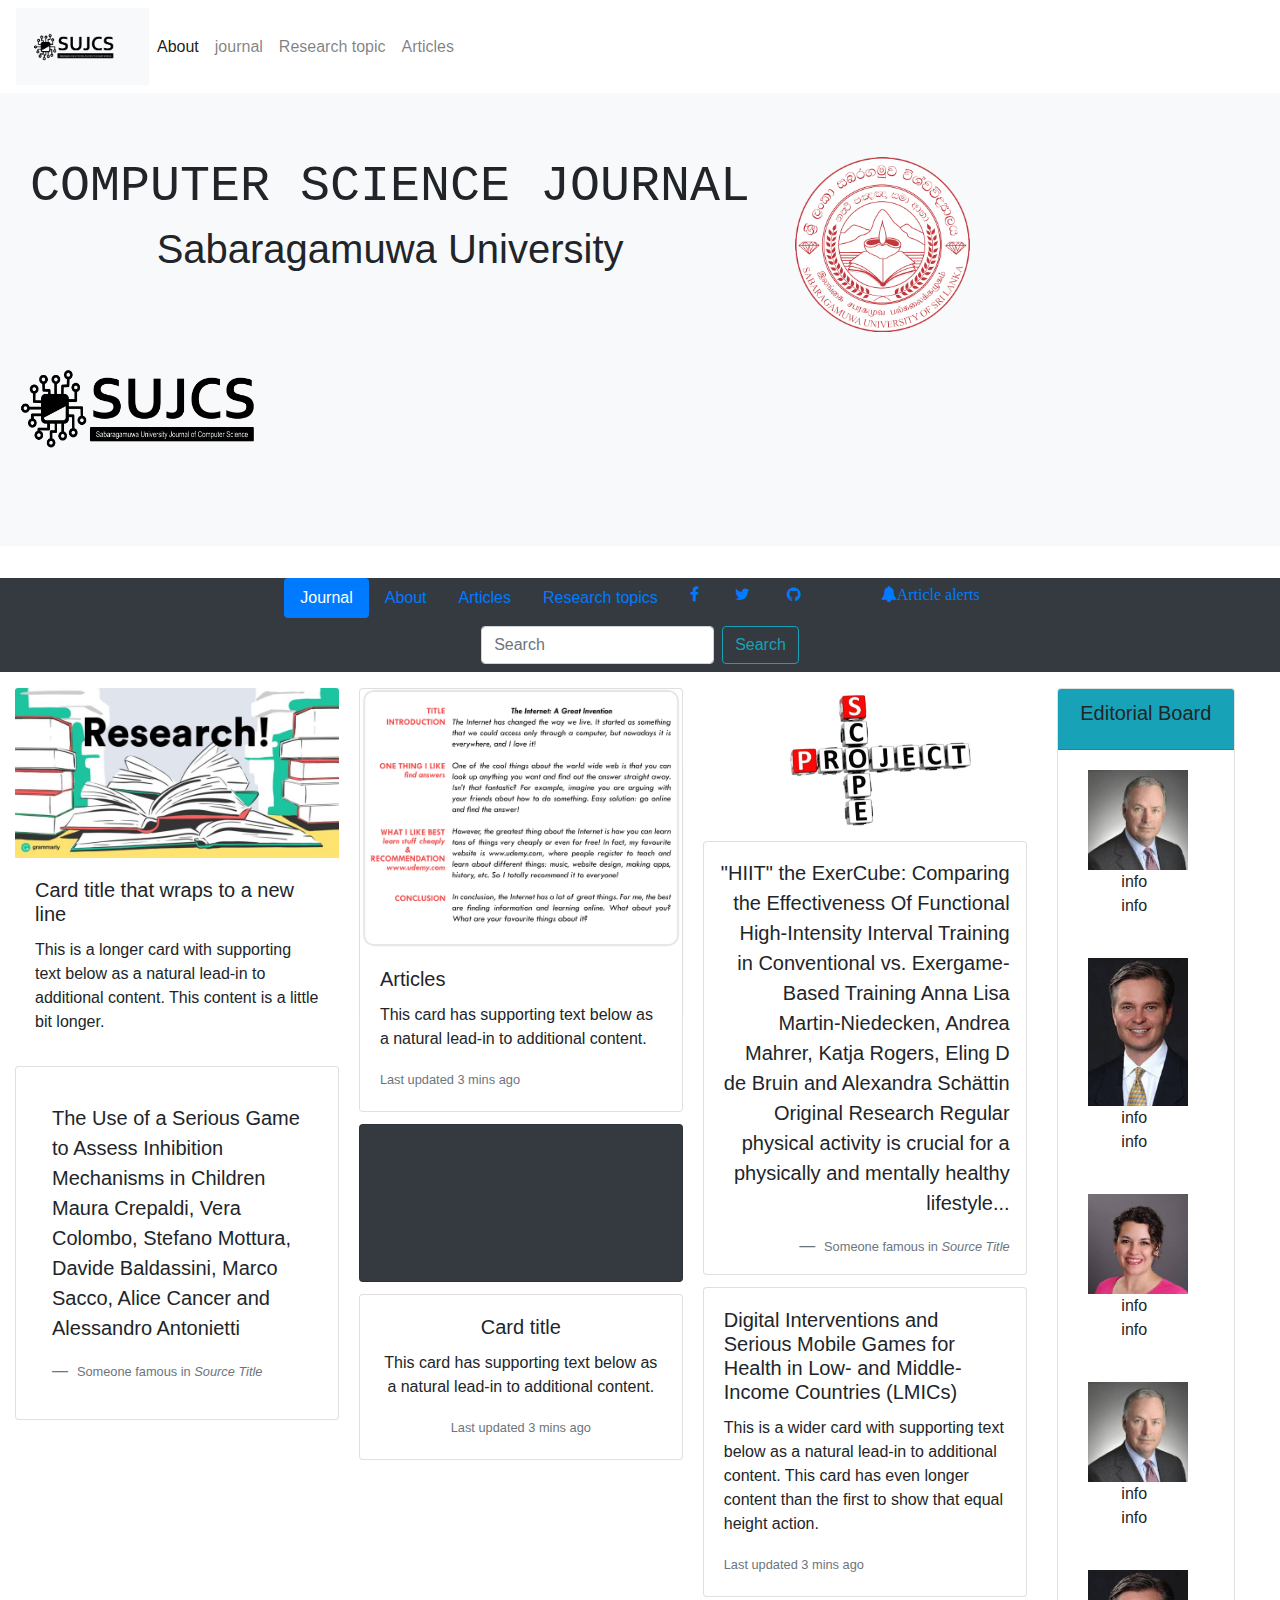
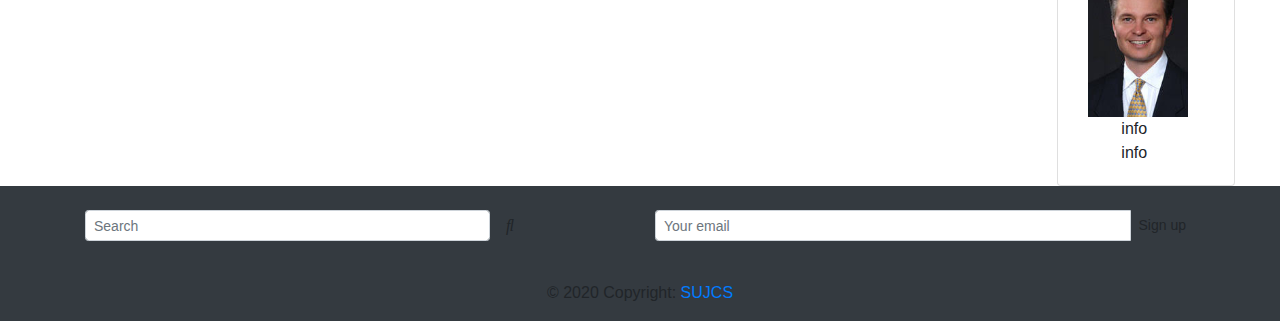
==== demo1/index.html @ 02b8d6dc "add tem" ====
<!DOCTYPE html>
<html>
<head>
    <meta charset='utf-8'>
    <meta http-equiv='X-UA-Compatible' content='IE=edge'>
    <title>SUJCS</title>
    <meta name='viewport' content='width=device-width, initial-scale=1'>
    <link rel='stylesheet' type='text/css' media='screen' href='css/style.css'>
    <link rel='stylesheet' type='text/css' media='screen' href='css/bootstrap.css'>
    <link rel='stylesheet' type='text/css' media='screen' href='./font-awesome/css/font-awesome.css'>
    <script src='main.js'></script>
</head>
<body>
  <header>
  <nav class="navbar navbar-expand-lg navbar-light ">
    <div class="navbar navbar-light bg-light">
      <a class="navbar-brand" href="#">
        <img src="./assets/images/SUJCS-Logo-black-png.png" width="85" height="51" alt="">
      </a>
    </div>
    <button class="navbar-toggler" type="button" data-toggle="collapse" data-target="#navbarNav" aria-controls="navbarNav" aria-expanded="false" aria-label="Toggle navigation">
      <span class="navbar-toggler-icon"></span>
    </button>
    <div class="collapse navbar-collapse" id="navbarNav">
      <ul class="navbar-nav">
        <li class="nav-item active">
          <a class="nav-link" href="#">About <span class="sr-only">(current)</span></a>
        </li>
        <li class="nav-item">
          <a class="nav-link" href="#">journal</a>
        </li>
        <li class="nav-item">
          <a class="nav-link" href="#">Research topic</a>
        </li>
        <li class="nav-item">
          <a class="nav-link " href="#">Articles</a>
        </li>
        
      </ul>
    </div>
  </nav>
  <div class="jumbotron jumbotron-fluid bg-light ">
    <div class="container-fluid row">
      <div class=" col-l-6 jumbotron-logo-text">
      <h1 class="display-4 text-monospace ">COMPUTER SCIENCE JOURNAL</h1>
      <p class="display-4">Sabaragamuwa University</p>
    </div>
      <div class="col-3 jumbotron-logo-uni-custom" >
      <img src="./assets/images/SUSL_logo2.png" width="175" height="175" alt="">
      </div>
      <div class="col-3 jumbotron-logo-custom">
      <img src="./assets/images/SUJCS-Logo-black-png.png" width="250" height="150" alt="">
    </div>
    </div>
  </div>
  <ul class="nav justify-content-center nav-pills bg-dark">
    <li class=" nav-item">
      <a class="nav-link active" href="#">Journal</a>
    </li>
    <li class=" nav-item">
      <a class="nav-link" href="#">About</a>
    </li>
    <li class=" nav-item">
      <a class="nav-link" href="#">Articles</a>
    </li>
    <li class=" nav-item">
      <a class="nav-link " href="#">Research topics</a>
    </li>
    <li class=" nav-item">
      <a href="#" class="nav-link fa fa-facebook"></a>
      <a href="#" class=" nav-link  fa fa-twitter"></a>
      <a href="#" class=" nav-link  fa  fa-github"></a>
    </li>
    <li class=" nav-item ml-5">
      <a class="nav-link fa fa-bell " href="#">Article alerts</a>
    </li>
  </ul>
  <nav class="navbar nav justify-content-center navbar-light bg-dark">
    <form class="form-inline">
      <input class="form-control mr-sm-2" type="search" placeholder="Search" aria-label="Search">
      <button class="btn btn-outline-info my-2 my-sm-0 top-search-button-custom" type="submit">Search</button>
    </form>
  </nav>
</header>
<div class="container-fluid row mt-3 ">
  <div class="col-10 container-cards-custom">
<div class="card-columns">
  <div class="card border-0">
    <img class="card-img-top" src="./assets/images/research-768x404.jpg" alt="Card image cap">
    <div class="card-body">
      <h5 class="card-title">Card title that wraps to a new line</h5>
      <p class="card-text">This is a longer card with supporting text below as a natural lead-in to additional content. This content is a little bit longer.</p>
    </div>
  </div>
  <div class="card p-3">
    <blockquote class="blockquote mb-0 card-body">
      <p>The Use of a Serious Game to Assess Inhibition Mechanisms in Children
        Maura Crepaldi, Vera Colombo, Stefano Mottura, Davide Baldassini, Marco Sacco, Alice Cancer and Alessandro Antonietti</p>
      <footer class="blockquote-footer">
        <small class="text-muted">
          Someone famous in <cite title="Source Title">Source Title</cite>
        </small>
      </footer>
    </blockquote>
  </div>
  <div class="card border-bottom">
    <img class="card-img-top" src="./assets/images/FCE-Writing-Article-Sample-Answer.png"  alt="Card image cap">
    <div class="card-body">
      <h5 class="card-title">Articles</h5>
      <p class="card-text">This card has supporting text below as a natural lead-in to additional content.</p>
      <p class="card-text"><small class="text-muted">Last updated 3 mins ago</small></p>
    </div>
  </div>
  <div class="card bg-dark text-white text-center p-3">
    <div class="embed-responsive embed-responsive-21by9">
      <iframe class="embed-responsive-item" src="https://www.youtube.com/watch?v=fm15cmYU0IM"></iframe>
    </div>
  </div>
  <div class="card text-center ">
    <div class="card-body">
      <h5 class="card-title">Card title</h5>
      <p class="card-text">This card has supporting text below as a natural lead-in to additional content.</p>
      <p class="card-text"><small class="text-muted">Last updated 3 mins ago</small></p>
    </div>
  </div>
  <div class="card border-0">
    <img class="card-img" src="./assets/images/0_8fUQPiQOnFz2tXnl.jpg" alt="Card image">
  </div>
  <div class="card p-3 text-right ">
    <blockquote class="blockquote mb-0">
      <p>"HIIT" the ExerCube: Comparing the Effectiveness Of Functional High-Intensity Interval Training in Conventional vs. Exergame-Based Training
        Anna Lisa Martin-Niedecken, Andrea Mahrer, Katja Rogers, Eling D de Bruin and Alexandra Schättin
        
        Original Research Regular physical activity is crucial for a physically and mentally healthy lifestyle... </p>
      <footer class="blockquote-footer">
        <small class="text-muted">
          Someone famous in <cite title="Source Title">Source Title</cite>
        </small>
      </footer>
    </blockquote>
  </div>
  <div class="card ">
    <div class="card-body">
      <h5 class="card-title">Digital Interventions and Serious Mobile Games for Health in Low- and Middle-Income Countries (LMICs)</h5>
      <p class="card-text">This is a wider card with supporting text below as a natural lead-in to additional content. This card has even longer content than the first to show that equal height action.</p>
      <p class="card-text"><small class="text-muted">Last updated 3 mins ago</small></p>
    </div>
  </div>
</div>
</div>
<div class="col-2 editorial-board-custom">
  <div class="card ">
    <div class="card-header bg-info">
      <h5 class="card-title">Editorial Board</h5>
    </div>
    <div class=" card-body ">
      <div class=" row">
      <div class="card-image justify-content-center col-6" ><img width="100" src="/assets/images/images (8).jpg"></div>
      <div class=" card-text text-center col-6">info<br>info</div>
    </div>
  </div>
  <div class=" card-body ">
    <div class=" row">
    <div class="card-image justify-content-center col-6" ><img width="100" src="/assets/images/images (9).jpg"></div>
    <div class=" card-text text-center col-6">info<br>info</div>
  </div>
</div>
<div class=" card-body ">
  <div class=" row">
  <div class="card-image justify-content-center col-6" ><img width="100" src="/assets/images/images (10).jpg"></div>
  <div class=" card-text text-center col-6">info<br>info</div>
</div>
</div>
<div class=" card-body ">
  <div class=" row">
  <div class="card-image justify-content-center col-6" ><img width="100" src="/assets/images/images (8).jpg"></div>
  <div class=" card-text text-center col-6">info<br>info</div>
</div>
</div>
<div class=" card-body ">
  <div class=" row">
  <div class="card-image justify-content-center col-6" ><img width="100" src="/assets/images/images (9).jpg"></div>
  <div class=" card-text text-center col-6">info<br>info</div>
</div>
</div>
  </div>
</div>
</div>
<!-- Footer -->
<footer class="page-footer font-small special-color-dark pt-4 bg-dark">

  <!-- Footer Elements -->
  <div class="container">

    <!--Grid row-->
    <div class="row">

      <!--Grid column-->
      <div class="col-md-6 mb-4">

        <!-- Form -->
        <form class="form-inline">
          <input class="form-control form-control-sm mr-3 w-75" type="text" placeholder="Search"
            aria-label="Search">
          <i class="fas fa-search" aria-hidden="true"></i>
        </form>
        <!-- Form -->

      </div>
      <!--Grid column-->

      <!--Grid column-->
      <div class="col-md-6 mb-4">

        <form class="input-group">
          <input type="text" class="form-control form-control-sm" placeholder="Your email"
            aria-label="Your email" aria-describedby="basic-addon2">
          <div class="input-group-append">
            <button class="btn btn-sm btn-outline-white my-0" type="button">Sign up</button>
          </div>
        </form>

      </div>
      <!--Grid column-->

    </div>
    <!--Grid row-->

  </div>
  <!-- Footer Elements -->

  <!-- Copyright -->
  <div class="footer-copyright text-center py-3">© 2020 Copyright:
    <a href="#"> SUJCS</a>
  </div>
  <!-- Copyright -->

</footer>
<!-- Footer -->
    <!-- jQuery (necessary for Bootstrap's JavaScript plugins) -->
    <script src="https://ajax.googleapis.com/ajax/libs/jquery/1.12.4/jquery.min.js"></script>
    <!-- Include all compiled plugins (below), or include individual files as needed -->
    <script src="js/bootstrap.js"></script>
</body>
</html>
---- demo1/css/style.css ----
/* Extra small devices (phones, 600px and down) */
@media only screen and (max-width: 600px) {
    .jumbotron-logo-text h1{
text-align: center;
font-size:xx-large;
margin-left: 30px;
    }
    .jumbotron-logo-text p{
        text-align: center;
        font-size:xx-large;
        margin-left: 30px;
            }

    .jumbotron-logo-custom img{
margin-left: 100px;
    }
.container-cards-custom{
    margin-left: 60px;
}
    .top-search-button-custom{
        margin-left: 160px;
    }
    .editorial-board-custom {
       padding: 150px;
     
       position: absolute;
    }
    .editorial-board-custom .card{
    
        padding: 220px !important;
        margin-left: 10px;
     margin-top: -150px !important;
        
    }
    .editorial-board-custom .card-header{
display:none;

    }
    .editorial-board-custom .card-image{
      
        width:5px;
        display: flexbox;
        
        margin-left: -60px;
        margin-top: -10px;
       
        
            }
            .editorial-board-custom .card-body{
            border:1px black !important;
                
                    }
                    .editorial-board-custom .card-text{
                        display:none;
                            
                                }
}

/* Small devices (portrait tablets and large phones, 600px and up) */
@media only screen and (min-width: 600px ) {
    .jumbotron-logo-text h1{
        text-align: center;
        font-size:50px;
        margin-left: 40px;
        
            }
            .jumbotron-logo-text p{
                text-align: center;
                font-size:40px;
                margin-left: 30px;
                    }
        
            .jumbotron-logo-custom img{
        margin-left: 180px;
            }
            .jumbotron-logo-uni-custom img{
                margin-left: 100px;
            }
            .editorial-board-custom .card-header{
                display:none;
                
                    }
                    .editorial-board-custom .card-text{
                        display: none;
                            
                                }
                               
}

/* Medium devices (landscape tablets, 768px and up) */
@media only screen and (min-width: 768px) {
    .jumbotron-logo-text h1{
        text-align: center;
        font-size:65px;
        margin-left: 80px;
            }
            .jumbotron-logo-text p{
                text-align: center;
                font-size:50px;
                margin-left: 40px;
                    }
        
            .jumbotron-logo-custom img{
        margin-left: 350px;
            }
         
                   
}

/* Large devices (laptops/desktops, 992px and up) */
@media only screen and (min-width: 992px) {
    .jumbotron-logo-text h1{
        text-align: center;
        font-size:30px;
       
            }
            .jumbotron-logo-text p{
                text-align: center;
                font-size:xx-large;
                margin-left: 30px;
                    }
        
            .jumbotron-logo-custom img{
        margin-left: 0;
            }
            .jumbotron-logo-uni-custom img{
                margin-left: 30px;
            }
            .editorial-board-custom .card-header{
                display: inline;
                
                    }
                    .editorial-board-custom .card-title{
                        text-align: center;
                            
                                }
                                .editorial-board-custom .card-text{
                                 display: block;
                                    margin-left: 30px !important;
                                        
                                            }
                
}

/* Extra large devices (large laptops and desktops, 1200px and up) */
@media only screen and (min-width: 1200px) {
    .jumbotron-logo-text h1{
        text-align: center;
        font-size:50px;
        margin-left: 30px;
            }
            .jumbotron-logo-text p{
                text-align: center;
                font-size:40px;
                margin-left: 30px;
                    }
        
            .jumbotron-logo-custom img{
        margin-left: 0;
            }
            .editorial-board-custom .card-text{
                float: right !important;
                   margin-left: 0;
                       
                           }
}
.editorial-board-custom .card-body img{
    
       margin-left: 10px;
           
               }
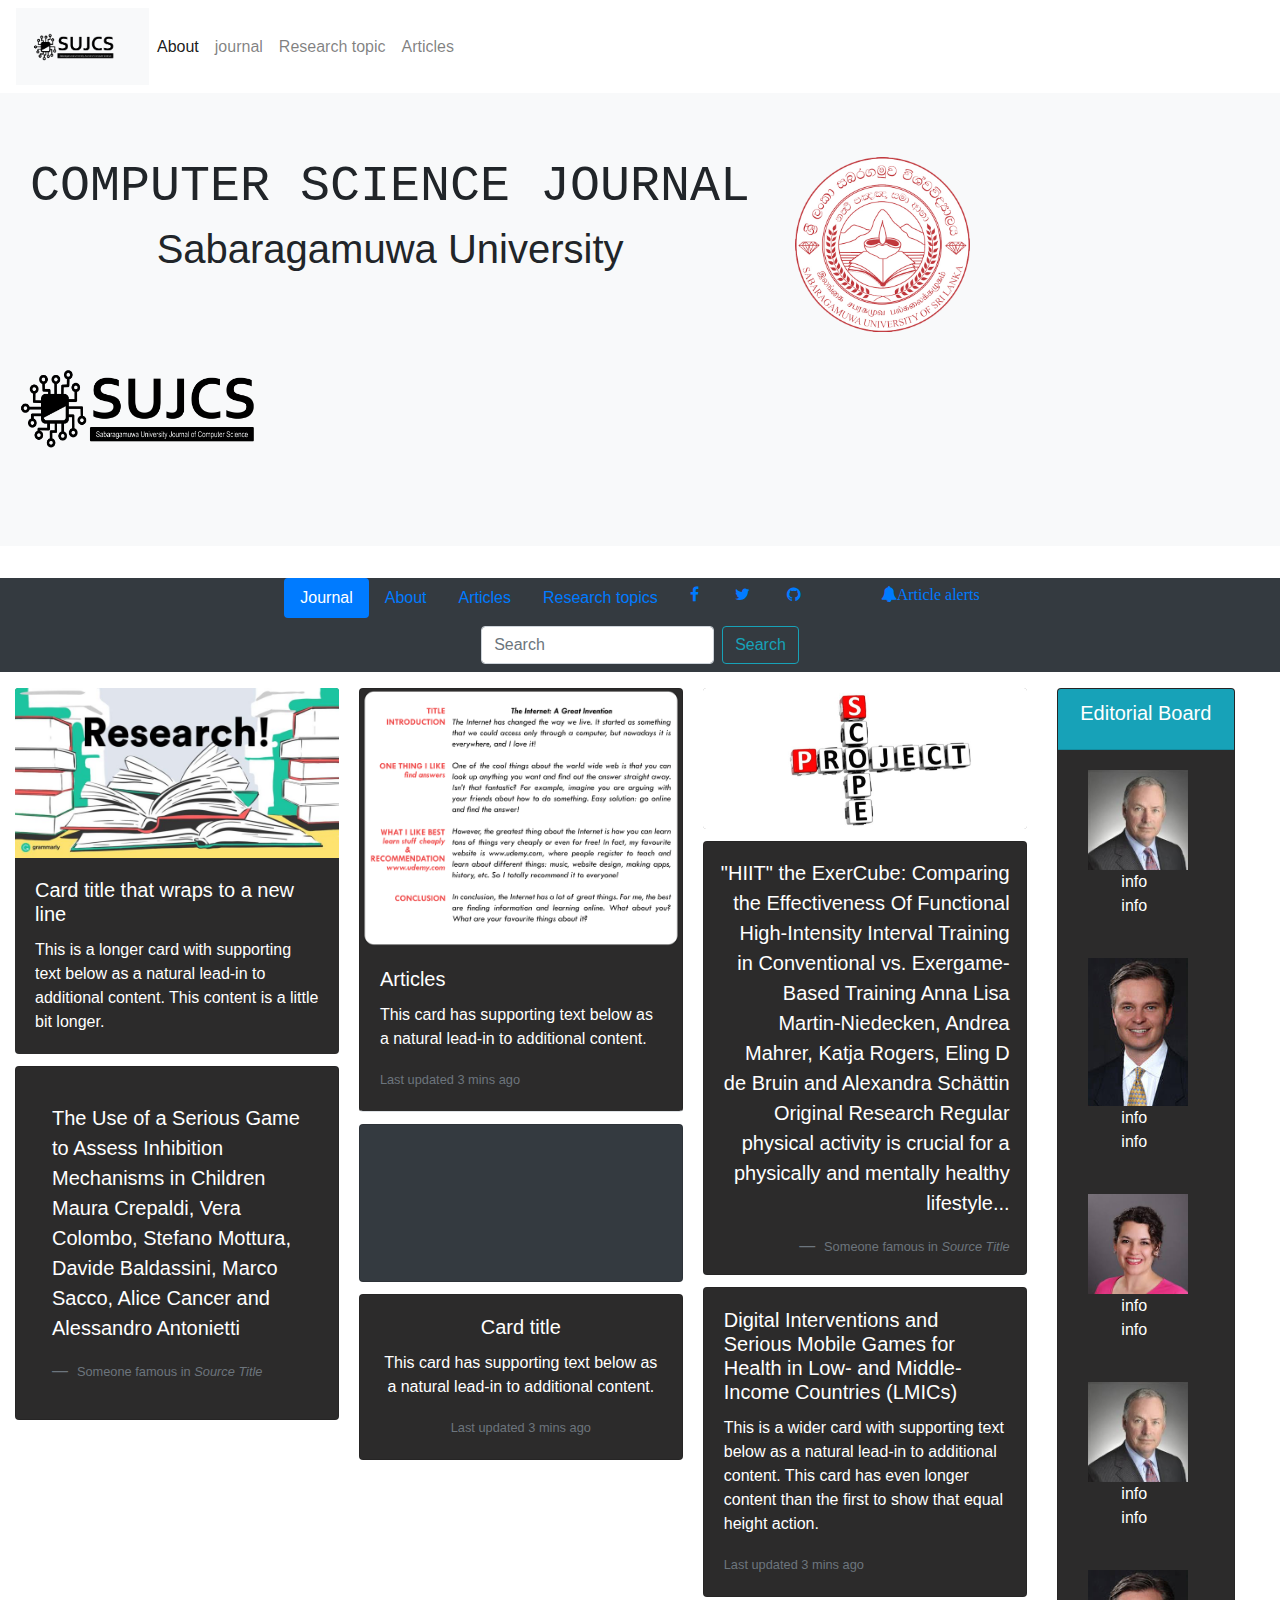
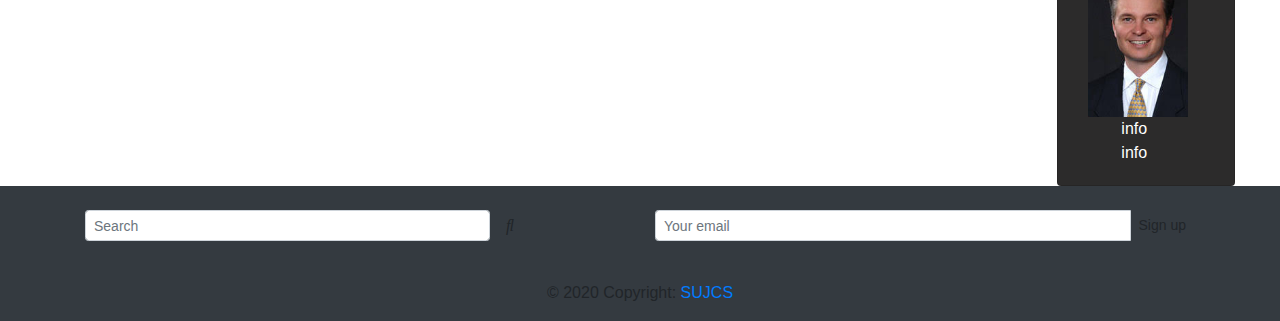
==== commit 69778243: "Merge pull request #21 from Dilshan1997/master" ====
--- a/demo1/index.html
+++ b/demo1/index.html
@@ -53,7 +53,7 @@
     </div>
     </div>
   </div>
-  <ul class="nav justify-content-center nav-pills bg-dark">
+  <ul class="nav justify-content-center nav-pills bg-dark second-nav">
     <li class=" nav-item">
       <a class="nav-link active" href="#">Journal</a>
     </li>
--- a/demo1/css/style.css
+++ b/demo1/css/style.css
@@ -169,4 +169,10 @@
        margin-left: 10px;
            
                }
-           +               .card{
+                background-color: rgb(44, 43, 43) !important;
+                color:white;
+               }
+           .second-nav .nav-item{
+               
+           }